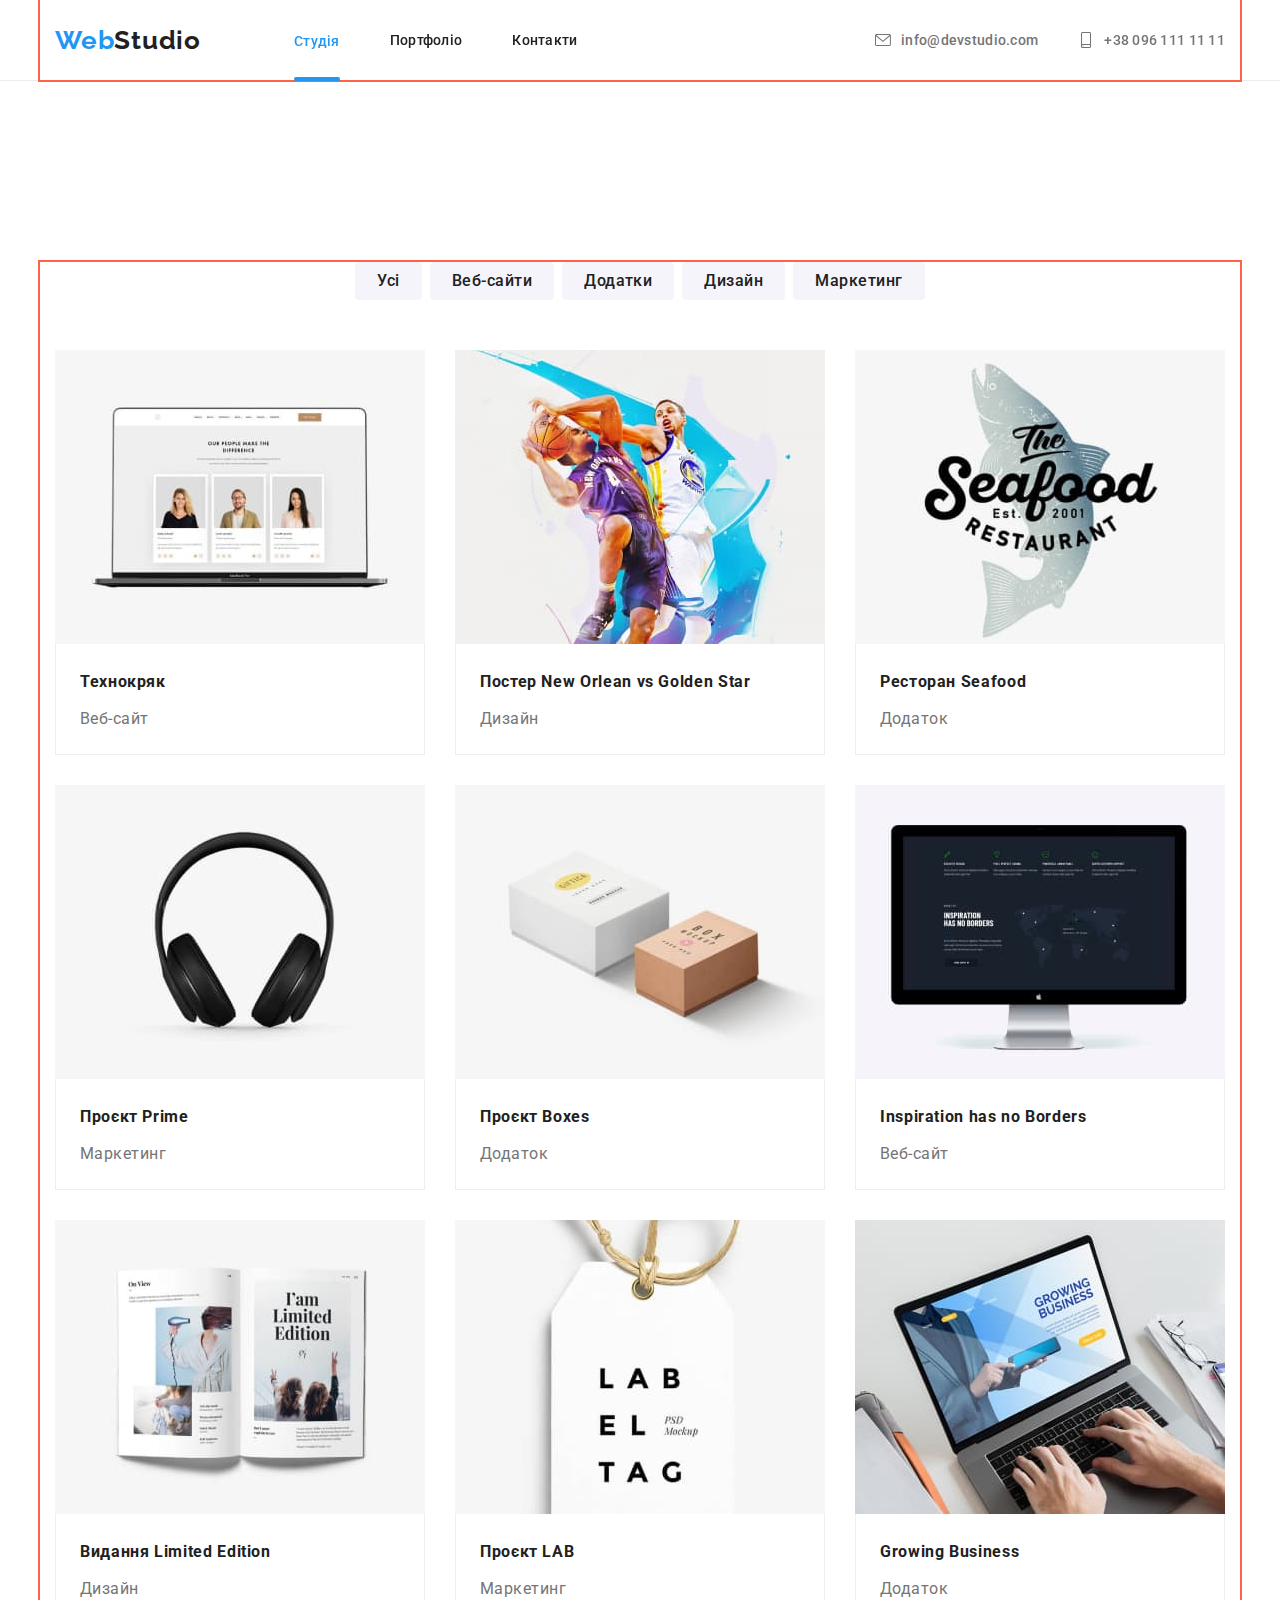
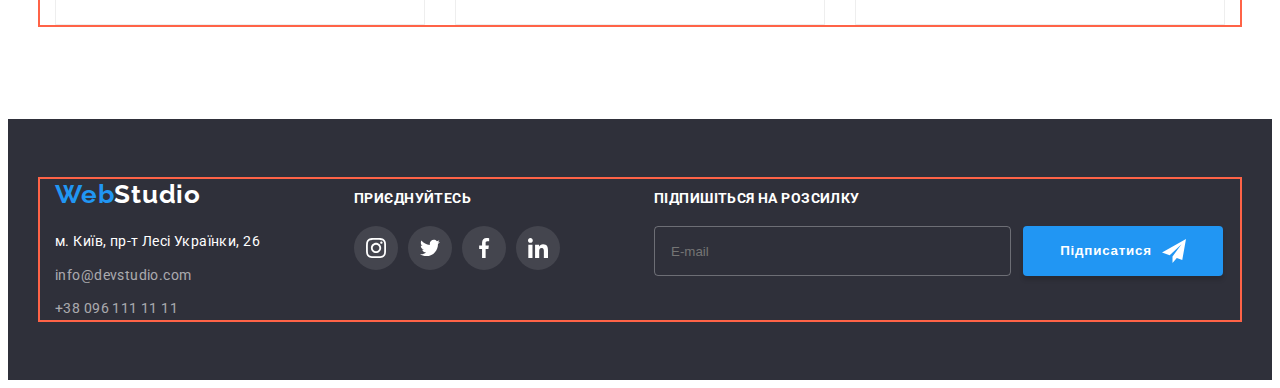
==== portfolio.html @ 23e132cc "updata file" ====
<!DOCTYPE html>
<html lang="uk">
  <head>
    <meta charset="UTF-8" />
    <meta http-equiv="X-UA-Compatible" content="IE=edge" />
    <meta name="viewport" content="width=device-width, initial-scale=1.0" />
    <title>Document</title>
    <link rel="preconnect" href="https://fonts.googleapis.com" />
    <link rel="preconnect" href="https://fonts.gstatic.com" crossorigin />
    <link
      href="https://fonts.googleapis.com/css2?family=Raleway:wght@700&family=Roboto:wght@400;500;700;900&display=swap"
      rel="stylesheet"
    />
    <link
      rel="stylesheet"
      href="https://cdnjs.cloudflare.com/ajax/libs/modern-normalize/1.1.0/modern-normalize.min.css"
      integrity="sha512-wpPYUAdjBVSE4KJnH1VR1HeZfpl1ub8YT/NKx4PuQ5NmX2tKuGu6U/JRp5y+Y8XG2tV+wKQpNHVUX03MfMFn9Q=="
      crossorigin="anonymous"
      referrerpolicy="no-referrer"
    />
    <link rel="stylesheet" href="./css/main.min.css" />
  </head>

  <body>
    <!-- ---------- hedaer --------- -->
  <header class="header">
    <div class="container container__header">
      <nav class="container__header header__navigation">
        <a class="logo" href="#">Web<samp class="studio">Studio</samp></a>
  
        <div>
          <ul class="header-nav list">
            <li class="header-nav__item">
              <a class="header-nav__link header-collor" href="#">Студія</a>
            </li>
            <li class="header-nav__item">
              <a class="header-nav__link" href="./portfolio.html">Портфоліо</a>
            </li>
            <li class="header-nav__item">
              <a class="header-nav__link" href="#">Контакти</a>
            </li>
          </ul>
        </div>
      </nav>
      <ul class="header-contact list">
        <li class="header-contact__item">
          <a class="header-contact__link" href="mailto:info@devstudio.com"><svg class="header-contact__icon" width="16"
              height="12">
              <use href="images/icons.svg#icon-envelope-hover-1"></use>
            </svg>
            info@devstudio.com</a>
        </li>
        <li class="header-contact__item">
          <a class="header-contact__link" href="tel:+38 096 111 11 11" width="10" height="16">
            <svg class="header-contact__icon">
              <use href="images/icons.svg#icon-smartphone-1"></use>
            </svg>
            +38 096 111 11 11</a>
        </li>
      </ul>
      <!-- -----------------  mobil-menu  --------------- -->
      <button type="button" class="menu-open" data-menu-open>
        <svg class="menu-icon" width="40" height="40">
          <use href="images/icons.svg#icon-menu_40px-1"></use>
        </svg>
      </button>
    </div>
  
    <div class="mobil-menu is-hidden" data-menu>
      <div class="mob-menu-container">
        <div>
          <button type="button" class="menu-close" data-menu-close>
            <svg class="mobil-menu-icon" width="40" height="40">
              <use href="images/icons.svg#icon-close_40px-1"></use>
            </svg>
          </button>
          <ul class="mobil-nav list">
            <li class="mobil-nav__item">
              <a class="mobil-nav__link header-collor" href="#">Студія</a>
            </li>
            <li class="mobil-nav__item">
              <a class="mobil-nav__link" href="./portfolio.html">Портфоліо</a>
            </li>
            <li class="mobil-nav__item">
              <a class="mobil-nav__link" href="#">Контакти</a>
            </li>
          </ul>
        </div>
        <div>
          <a class="mobil-tel__link" href="tel:+38 096 111 11 11">
            +38 096 111 11 11</a>
          <a class="mobil-mail__link" href="mailto:info@devstudio.com">
            info@devstudio.com</a>
  
          <ul class="soc-list list">
            <li class="soc-list-item">
              <a href="" class="soc-list-link">Instagram</a>
            </li>
  
            <li class="soc-list-item">
              <a href="" class="soc-list-link ">Twitter</a>
            </li>
  
            <li class="soc-list-item">
              <a href="" class="soc-list-link ">Facebook</a>
            </li>
  
            <li class="soc-list-item">
              <a href="" class="soc-list-link ">LinkedIn</a>
            </li>
  
          </ul>
        </div>
      </div>
    </div>
  </header>
  <main>
      <!-- --------- portfolio --------- -->
      <section class="portfolio section-portfolio">
        <div class="container">
          <h1 class="hidden">portfolio</h1>
          <ul class="portfolio-items list">
            <li><button class="portfolio-button" type="button">Усі</button></li>
            <li>
              <button class="portfolio-button" type="button">Веб-сайти</button>
            </li>
            <li>
              <button class="portfolio-button" type="button">Додатки</button>
            </li>
            <li>
              <button class="portfolio-button" type="button">Дизайн</button>
            </li>
            <li>
              <button class="portfolio-button" type="button">Маркетинг</button>
            </li>
          </ul>
          <ul class="portfolio-list list">
            <li class="features">
              <a class="portfolio-imeges" href="#">
                <div class="portfolio-top-wrap">
                  <img src="./images/img 1.jpg" alt="Веб-сайт" width="370" />
                  <p class="portfolio-top-text">
                    Ресурс пропонує комплексні пропозиції з різним рівнем
                    функціоналу та сервісів. Все це дозволить відвідувачу
                    отримати вичерпні відомості про компанію чи приватну особу.
                  </p>
                </div>
                <div class="features-list">
                  <h2 class="title">Технокряк</h2>
                  <p class="text">Веб-сайт</p>
                </div>
              </a>
            </li>
            <li class="features">
              <a class="portfolio-imeges" href="#">
                <div class="portfolio-top-wrap">
                  <img
                    src="./images/img 2.jpg"
                    alt="Постер New Orlean vs Golden Star"
                    width="370"
                  />
                  <p class="portfolio-top-text">
                    Ресурс пропонує комплексні пропозиції з різним рівнем
                    функціоналу та сервісів. Все це дозволить відвідувачу
                    отримати вичерпні відомості про компанію чи приватну особу.
                  </p>
                </div>
                <div class="features-list">
                  <h2 class="title">Постер New Orlean vs Golden Star</h2>
                  <p class="text">Дизайн</p>
                </div>
              </a>
            </li>
            <li class="features">
              <a class="portfolio-imeges" href="#">
                <div class="portfolio-top-wrap">
                  <img
                    src="./images/img 3.jpg"
                    alt="Ресторан Seafood"
                    width="370"
                  />
                  <p class="portfolio-top-text">
                    Ресурс пропонує комплексні пропозиції з різним рівнем
                    функціоналу та сервісів. Все це дозволить відвідувачу
                    отримати вичерпні відомості про компанію чи приватну особу.
                  </p>
                </div>
                <div class="features-list">
                  <h2 class="title">Ресторан Seafood</h2>
                  <p class="text">Додаток</p>
                </div>
              </a>
            </li>
            <li class="features">
              <a class="portfolio-imeges" href="#">
                <div class="portfolio-top-wrap">
                  <img
                    src="./images/img 4.jpg"
                    alt="Проєкт Prime"
                    width="370"
                  />
                  <p class="portfolio-top-text">
                    Ресурс пропонує комплексні пропозиції з різним рівнем
                    функціоналу та сервісів. Все це дозволить відвідувачу
                    отримати вичерпні відомості про компанію чи приватну особу.
                  </p>
                </div>
                <div class="features-list">
                  <h2 class="title">Проєкт Prime</h2>
                  <p class="text">Маркетинг</p>
                </div>
              </a>
            </li>
            <li class="features">
              <a class="portfolio-imeges" href="#">
                <div class="portfolio-top-wrap">
                  <img
                    src="./images/img 5.jpg"
                    alt="Проєкт Boxes"
                    width="370"
                  />
                  <p class="portfolio-top-text">
                    Ресурс пропонує комплексні пропозиції з різним рівнем
                    функціоналу та сервісів. Все це дозволить відвідувачу
                    отримати вичерпні відомості про компанію чи приватну особу.
                  </p>
                </div>
                <div class="features-list">
                  <h2 class="title">Проєкт Boxes</h2>
                  <p class="text">Додаток</p>
                </div>
              </a>
            </li>
            <li class="features">
              <a class="portfolio-imeges" href="#">
                <div class="portfolio-top-wrap">
                  <img src="./images/img 6.jpg" alt="Inspiration" width="370" />
                  <p class="portfolio-top-text">
                    Ресурс пропонує комплексні пропозиції з різним рівнем
                    функціоналу та сервісів. Все це дозволить відвідувачу
                    отримати вичерпні відомості про компанію чи приватну особу.
                  </p>
                </div>
                <div class="features-list">
                  <h2 class="title">Inspiration has no Borders</h2>
                  <p class="text">Веб-сайт</p>
                </div>
              </a>
            </li>
            <li class="features">
              <a class="portfolio-imeges" href="#">
                <div class="portfolio-top-wrap">
                  <img
                    src="./images/img 7.jpg"
                    alt="Limited Edition"
                    width="370"
                  />
                  <p class="portfolio-top-text">
                    Ресурс пропонує комплексні пропозиції з різним рівнем
                    функціоналу та сервісів. Все це дозволить відвідувачу
                    отримати вичерпні відомості про компанію чи приватну особу.
                  </p>
                </div>
                <div class="features-list">
                  <h2 class="title">Видання Limited Edition</h2>
                  <p class="text">Дизайн</p>
                </div>
              </a>
            </li>
            <li class="features">
              <a class="portfolio-imeges" href="#">
                <div class="portfolio-top-wrap">
                  <img src="./images/img 8.jpg" alt="Проєкт LAB" width="370" />
                  <p class="portfolio-top-text">
                    Ресурс пропонує комплексні пропозиції з різним рівнем
                    функціоналу та сервісів. Все це дозволить відвідувачу
                    отримати вичерпні відомості про компанію чи приватну особу.
                  </p>
                </div>
                <div class="features-list">
                  <h2 class="title">Проєкт LAB</h2>
                  <p class="text">Маркетинг</p>
                </div>
              </a>
            </li>
            <li class="features">
              <a class="portfolio-imeges" href="#">
                <div class="portfolio-top-wrap">
                  <img
                    src="./images/img 9.jpg"
                    alt="Growing Business"
                    width="370"
                  />
                  <p class="portfolio-top-text">
                    Ресурс пропонує комплексні пропозиції з різним рівнем
                    функціоналу та сервісів. Все це дозволить відвідувачу
                    отримати вичерпні відомості про компанію чи приватну особу.
                  </p>
                </div>
                <div class="features-list">
                  <h2 class="title">Growing Business</h2>
                  <p class="text">Додаток</p>
                </div>
              </a>
            </li>
          </ul>
        </div>
      </section>
    </main>
    <!-- ------ footer ---------->
    <footer class="footer">
      <div class="container footer-container">
        <div class="footer-section">
          <a class="logo" href="#">Web<samp class="studio">Studio</samp></a>
    
          <address class="footer-address">
            <ul class="footer-list list">
              <li class="footer-contact">
                <a class="address" href="https://goo.gl/maps/WaP3mJWQVCiZamQi9" target="_blank" rel="noopener noreferrer">м.
                  Київ, пр-т Лесі Українки, 26</a>
              </li>
              <li class="footer-contact">
                <a class="contact" href="mailto:info@devstudio.com">info@devstudio.com</a>
              </li>
              <li class="footer-contact">
                <a class="contact" href="tel:+380961111111">+38 096 111 11 11</a>
              </li>
            </ul>
          </address>
        </div>
        <div class="footer-wrap">
          <p class="footer-title">приєднуйтесь</p>
          <ul class="footer-list-icon">
            <li class="footer-item list">
              <a class="icon-footer" href="">
                <svg class="footer-soc-icon" width="20" height="20">
                  <use href="./images/icons.svg#icon-instagram-1"></use>
                </svg>
              </a>
            </li>
            <li class="footer-item list">
              <a class="icon-footer" href="">
                <svg class="footer-soc-icon" width="20" height="20">
                  <use href="./images/icons.svg#icon-twitter-1"></use>
                </svg>
              </a>
            </li>
            <li class="footer-item list">
              <a class="icon-footer" href="">
                <svg class="footer-soc-icon" width="20" height="20">
                  <use href="./images/icons.svg#icon-facebook-1"></use>
                </svg>
              </a>
            </li>
            <li class="footer-item list">
              <a class="icon-footer" href="">
                <svg class="footer-soc-icon" width="20" height="20">
                  <use href="./images/icons.svg#icon-linkedin-1"></use>
                </svg>
              </a>
            </li>
          </ul>
        </div>
        <div class="footer-link">
          <p class="footer-link-text">Підпишіться на розсилку</p>
          <form class="footer-form">
            <input type="email" name="uzer-mail" class="footer-input" id="user-email" placeholder="E-mail" required />
            <button type="submit" class="footer-button">
              Підписатися
              <svg class="footer-button-icon" widht="24" height="24">
                <use href="./images/icons.svg#icon-icon-send-1"></use>
              </svg>
            </button>
          </form>
        </div>
      </div>
    </footer>
    <script src="./js/modal.js"></script>
    <script src="./js/mobile-menu.js"></script>
  </body>
</html>
---- css/main.min.css ----
:root{--primaru-text-collor: #212121;--titel-text-collor: #ffffff;--accent-collor: #2196f3;--contact-color: #757575;--overlay-collor: #2f303a;--dutton-color: #f5f4fa;--background-collorr: #f5f5f5;--contacts-collor: #ffffff99;--border-collor: #ececec;--border-text-collor: #eeeeee;--icon-collor: #afb1b8}body{font-family:"Roboto",sans-serif;color:var(--primaru-text-collor);padding-top:60px}@media screen and (min-width: 768px){body{padding-top:80px}}.header a{text-decoration:none}.list{list-style:none}*{box-sizing:border-box}h1,h2,h3,h4,h5,h6,p{margin:0}ul{margin:0;padding:0}img{display:block;max-width:100%;height:auto;width:100%}.container{width:100%;padding-left:15px;padding-right:15px;margin:0 auto;outline:2px solid tomato}@media screen and (min-width: 480px){.container{max-width:480px}}@media screen and (min-width: 768px){.container{max-width:768px}}@media screen and (min-width: 1200px){.container{max-width:1200px}}.mob-menu-container{outline:2px solid tomato;width:480px;height:100%;padding-left:40px;display:flex;flex-direction:column;justify-content:space-between;overflow:auto;margin:0 auto}.hidden{position:absolute;width:1px;height:1px;margin:-1px;border:0;padding:0;clip:rect(0 0 0 0);overflow:hidden}.backdrop{position:fixed;top:0;width:100%;height:100%;background-color:rgba(0,0,0,.2);transition:opacity 250ms cubic-bezier(0.4, 0, 0.2, 1),visibility 250ms cubic-bezier(0.4, 0, 0.2, 1)}.modal{width:528px;min-height:581px;background-color:var(--titel-text-collor);position:absolute;border-radius:4px;box-shadow:0px 1px 3px rgba(0,0,0,.12),0px 1px 1px rgba(0,0,0,.14),0px 2px 1px rgba(0,0,0,.2);top:50%;left:50%;transform:translate(-50%, -50%) scale(1);transition:transform 250ms cubic-bezier(0.4, 0, 0.2, 1);padding:40px}.backdrop.is-hidden .modal{transform:translate(-50%, -50%) scale(0)}.hero-icon{position:absolute;top:8px;right:8px;width:30px;height:30px;background-color:var(--titel-text-collor);border:1px solid rgba(0,0,0,.1);border-radius:50%;display:flex;align-items:center;justify-content:center;cursor:pointer}.hero-close-icon{transition:fill 250ms cubic-bezier(0.4, 0, 0.2, 1)}.hero-icon:hover .hero-close-icon{fill:var(--accent-collor)}.hero-icon:focus .hero-close-icon{fill:var(--accent-collor)}.is-hidden{opacity:0;visibility:hidden;pointer-events:none}.modal-title{font-style:normal;font-weight:700;font-size:20px;line-height:23px;text-align:center;letter-spacing:.03em;color:var(--primaru-text-collor);margin-bottom:12px}.imput-label{display:block;font-weight:400;font-size:12px;letter-spacing:.01em;color:var(--contact-color);margin-bottom:4px;margin-top:10px}.input-wraper{position:relative}.modal-input{width:100%;height:40px;border:1px solid rgba(33,33,33,.2);border-radius:4px;padding-left:42px;outline:rgba(0,0,0,0);transition:border-color 250ms cubic-bezier(0.4, 0, 0.2, 1)}.modal-input:focus{border-color:var(--accent-collor)}.modal-icon{position:absolute;left:12px;top:50%;transform:translateY(-50%);transition:fill 250ms cubic-bezier(0.4, 0, 0.2, 1)}.modal-input:focus+.modal-icon{fill:var(--accent-collor)}.modal-comment{width:100%;height:120px;padding:12px 16px;border:1px solid rgba(33,33,33,.2);border-radius:4px;resize:none;outline:rgba(0,0,0,0);transition:border-color 250ms cubic-bezier(0.4, 0, 0.2, 1)}.modal-comment::-moz-placeholder{font-weight:400;font-size:12px;line-height:14px;letter-spacing:.01em;color:rgba(117,117,117,.5)}.modal-comment:-ms-input-placeholder{font-weight:400;font-size:12px;line-height:14px;letter-spacing:.01em;color:rgba(117,117,117,.5)}.modal-comment::placeholder{font-weight:400;font-size:12px;line-height:14px;letter-spacing:.01em;color:rgba(117,117,117,.5)}.modal-comment:focus{border-color:var(--accent-collor)}.input-field{margin-top:20px;display:flex;justify-content:center}.check-text{font-weight:400;font-size:14px;line-height:24px;letter-spacing:.03em;color:var(--contact-color);display:flex;align-items:center;cursor:pointer}.check-text .check{width:16px;height:15px;border:2px solid var(--primaru-text-collor);border-radius:2px;margin-right:7px;display:flex;align-items:center;justify-content:center;fill:rgba(0,0,0,0)}.modal-check:checked+.check-text .check{background-color:var(--accent-collor);border:none;fill:var(--titel-text-collor)}.modal-check:focus+.check-text .check{border-color:var(--accent-collor)}.modal-check:hover+.check-text .check{border-color:var(--accent-collor)}.input-collor{display:inline-block;color:var(--accent-collor);margin-left:5px}.button-modal{font-weight:700;line-height:30px;letter-spacing:.06em;padding:10px 52px;border-radius:4px;border:rgba(0,0,0,0);color:var(--titel-text-collor);background-color:var(--accent-collor);box-shadow:0px 4px 4px rgba(0,0,0,.15);cursor:pointer;display:block;margin:30px auto 0}.container__header{display:flex;align-items:center}.header{border-bottom:1px solid var(--border-collor);position:fixed;width:100%;top:0;left:0;background-color:var(--titel-text-collor);z-index:1}.header__navigation{padding-top:16px;padding-bottom:16px;margin-right:auto}@media screen and (min-width: 768px){.header__navigation{padding-top:0px;padding-bottom:0px}}@media screen and (min-width: 768px){.header .logo{margin-right:88px}}@media screen and (min-width: 1200px){.header .logo{margin-right:93px}}.logo,.studio{font-family:"Raleway";font-weight:700;font-size:24px;line-height:1.166;letter-spacing:.03em;color:var(--accent-collor)}@media screen and (min-width: 1200px){.logo,.studio{font-size:26px;line-height:1.192}}.header .studio{color:var(--primaru-text-collor)}.menu-open{display:flex;background-color:var(--titel-text-collor);border:rgba(0,0,0,0);transition:color 250ms cubic-bezier(0.4, 0, 0.2, 1);align-items:center;justify-content:center}.menu-open :hover,.menu-open :focus{fill:var(--accent-collor)}@media screen and (min-width: 768px){.menu-open{display:none}}.mobil-menu{position:fixed;width:100vw;height:100vh;top:0px;background-color:var(--titel-text-collor);z-index:1}.menu-close{display:block;margin-left:auto;margin-bottom:10px;border:rgba(0,0,0,0);background-color:var(--titel-text-collor)}.mobil-menu-icon{transition:fill 250ms cubic-bezier(0.4, 0, 0.2, 1)}.menu-close:hover .mobil-menu-icon,.menu-close:focus .mobil-menu-icon{fill:var(--accent-collor)}.mobil-nav{margin-bottom:306px}.mobil-nav__item:not(:last-child){margin-bottom:32px}.mobil-nav__link{font-weight:500;font-size:40px;line-height:47px;letter-spacing:.02em;color:var(--primaru-text-collor)}.mobil-tel__link{display:block;font-weight:500;font-size:34px;line-height:1.176;letter-spacing:.02em;color:var(--contact-color);margin-bottom:32px}.mobil-tel__link:hover,.mobil-tel__link:focus{color:var(--accent-collor)}.mobil-mail__link{display:block;font-weight:500;font-size:24px;line-height:1.166;letter-spacing:.02em;color:var(--contact-color);margin-bottom:64px}.mobil-mail__link:hover,.mobil-mail__link:focus{color:var(--accent-collor)}.soc-list{padding-bottom:48px;display:flex}.soc-list :not(:last-child){border-right:1px solid rgba(33,33,33,.2)}.soc-list-link{display:flex;font-weight:500;font-size:18px;line-height:22px;letter-spacing:.02em;color:var(--accent-collor);margin-left:10px;margin-right:10px}.header-nav{color:var(--titel-text-collor);display:flex;align-items:center;gap:53px}@media screen and (min-width: 1200px){.header-nav{-moz-column-gap:50px;column-gap:50px}}.header-nav__link{display:none}@media screen and (min-width: 768px){.header-nav__link{color:var(--primaru-text-collor);font-weight:500;font-size:14px;line-height:1.142;letter-spacing:.02em;padding-top:32px;padding-bottom:32px;display:block;transition:color 250ms cubic-bezier(0.4, 0, 0.2, 1);position:relative}.header-nav__link:hover,.header-nav__link:focus{color:var(--accent-collor)}}.header-collor{color:var(--accent-collor)}.header-collor::after{display:block;content:"";width:100%;height:4px;background-color:var(--accent-collor);border-radius:2px;position:absolute;bottom:-2px}@media screen and (min-width: 768px){.header-collor{padding-bottom:30px}}.header-contact{display:block;align-items:center}@media screen and (min-width: 1200px){.header-contact{display:flex;gap:40px}}@media screen and (min-width: 768px){.header-contact__item:not(:last-child){margin-bottom:10px}}@media screen and (min-width: 1200px){.header-contact__item:not(:last-child){margin-bottom:0px}}.header .header-contact__link{display:none;color:var(--contact-color);list-style:none;font-weight:500;font-size:12px;line-height:1.168;letter-spacing:.02em;align-items:center;transition:color 250ms cubic-bezier(0.4, 0, 0.2, 1)}@media screen and (min-width: 768px){.header .header-contact__link{display:inline-flex}}@media screen and (min-width: 1200px){.header .header-contact__link{font-size:14px;line-height:1.142;padding-top:32px;padding-bottom:32px;display:flex;align-items:center}}.header-contact__link .header-contact__icon{width:14px;height:14px;margin-right:10px;transition:fill 250ms cubic-bezier(0.4, 0, 0.2, 1)}@media screen and (min-width: 1200px){.header-contact__link .header-contact__icon{width:16px;height:16px}}.header-contact__link:hover,.header-contact__link:focus{color:var(--accent-collor)}.header-contact__icon{fill:var(--contact-color)}.header-contact__link:hover .header-contact__icon{fill:var(--accent-collor)}.header-contact__link:focus .header-contact__icon{fill:var(--accent-collor)}.hero{background:var(--overlay-collor);padding-top:118px;padding-bottom:118px;max-width:1600px;margin-left:auto;margin-right:auto;background-image:linear-gradient(to right, rgba(47, 48, 58, 0.4), rgba(47, 48, 58, 0.4)),url("../../../images/hero-bg-mob.jpg");background-repeat:no-repeat;background-position:center;background-size:cover}@media(min-device-pixel-ratio: 2),(-webkit-min-device-pixel-ratio: 2),(min-resolution: 192dpi),(min-resolution: 2dppx){.hero{background-image:linear-gradient(to right, rgba(47, 48, 58, 0.4), rgba(47, 48, 58, 0.4)),url("../../../images/hero-bg-mob-2x.jpg")}}@media screen and (min-width: 480px){.hero{background-image:linear-gradient(to right, rgba(47, 48, 58, 0.4), rgba(47, 48, 58, 0.4)),url("../../../images/hero-bg-tabl.jpg")}}@media screen and (min-width: 480px)and (min-device-pixel-ratio: 2),screen and (min-width: 480px)and (-webkit-min-device-pixel-ratio: 2),screen and (min-width: 480px)and (min-resolution: 192dpi),screen and (min-width: 480px)and (min-resolution: 2dppx){.hero{background-image:linear-gradient(to right, rgba(47, 48, 58, 0.4), rgba(47, 48, 58, 0.4)),url("../../../images/hero-bg-tabl-2x.jpg")}}@media screen and (min-width: 768px){.hero{background-image:linear-gradient(to right, rgba(47, 48, 58, 0.4), rgba(47, 48, 58, 0.4)),url("../../../images/0000 (1).jpg")}}@media screen and (min-width: 768px)and (min-device-pixel-ratio: 2),screen and (min-width: 768px)and (-webkit-min-device-pixel-ratio: 2),screen and (min-width: 768px)and (min-resolution: 192dpi),screen and (min-width: 768px)and (min-resolution: 2dppx){.hero{background-image:linear-gradient(to right, rgba(47, 48, 58, 0.4), rgba(47, 48, 58, 0.4)),url("../../../images/hero-bg-dex-2x.jpg")}}@media screen and (min-width: 1200px){.hero{padding-top:200px;padding-bottom:200px}}.hero__title{font-weight:900;font-size:26px;line-height:1.615;text-align:center;letter-spacing:.06em;text-transform:uppercase;color:var(--titel-text-collor);margin-bottom:30px}@media screen and (min-width: 1200px){.hero__title{font-size:42px;line-height:1.363}}.hero__button{font-family:inherit;font-weight:700;font-size:16px;line-height:1.875;border-radius:4px;cursor:pointer;background-color:var(--accent-collor);color:var(--titel-text-collor);display:block;margin:0 auto;min-width:216px;height:50px;border:rgba(0,0,0,0);padding:10px 32px;transition:box-shadow 250ms cubic-bezier(0.4, 0, 0.2, 1)}.hero__button:hover,.hero__button:focus{box-shadow:0px 4px 4px rgba(0,0,0,.15)}.section{padding-top:60px;padding-bottom:60px}@media screen and (min-width: 1200px){.section{padding-top:94px;padding-bottom:94px}}.section-container{display:flex;flex-wrap:wrap;gap:30px}.section__item{width:100%}@media screen and (min-width: 768px){.section__item{width:calc((100% - 30px)/2)}}@media screen and (min-width: 1200px){.section__item{width:calc((100% - 90px)/4)}}.section__wrap{background-color:var(--dutton-color);display:flex;height:120px;align-items:center;justify-content:center}.section__title{font-weight:700;font-size:14px;line-height:1.142;letter-spacing:.03em;text-transform:uppercase;color:var(--primaru-text-collor);margin-bottom:10px;margin-top:30px;text-align:center}@media screen and (min-width: 768px){.section__title{text-align:left}}.section__text{font-weight:400;font-size:14px;line-height:1.714;letter-spacing:.03em;color:var(--contact-color)}.features{padding-top:0px;display:none}@media screen and (min-width: 1200px){.features{display:flex}}.features__title{font-weight:700;font-size:36px;line-height:1.166;letter-spacing:.03em;color:var(--primaru-text-collor);margin-bottom:50px;text-align:center}.features__list{display:flex;flex-wrap:wrap;gap:30px}.features__item{position:relative;width:calc((100% - 60px)/3)}.features__text{position:absolute;bottom:0;font-style:normal;font-weight:700;font-size:14px;line-height:16px;text-align:center;letter-spacing:.03em;text-transform:uppercase;color:var(--titel-text-collor);background-color:rgba(47,48,58,.8);padding-top:27px;padding-bottom:27px;display:flex;width:100%;justify-content:center}.team a{text-decoration:none}.team-section{background:var(--dutton-color);padding-top:60px;padding-bottom:60px}@media screen and (min-width: 1200px){.team-section{padding-top:94px;padding-bottom:94px}}.team-container{display:flex;flex-wrap:wrap;gap:30px}.team-title{color:var(--primaru-text-collor);font-weight:700;font-size:36px;line-height:1.166;letter-spacing:.03em;margin-bottom:30px;text-align:center}@media screen and (min-width: 1200px){.team-title{margin-bottom:50px}}.item{background-color:var(--titel-text-collor);padding-bottom:30px;box-shadow:0px 1px 3px rgba(0,0,0,.12),0px 1px 1px rgba(0,0,0,.14),0px 2px 1px rgba(0,0,0,.2);border-radius:0px 0px 4px 4px;width:100%}@media screen and (min-width: 768px){.item{width:calc((100% - 30px)/2)}}@media screen and (min-width: 1200px){.item{width:calc((100% - 90px)/4)}}.team-name{font-weight:500;font-size:16px;line-height:1.187;text-align:center;letter-spacing:.03em;color:var(--primaru-text-collor);margin-bottom:10px}.item-img{margin-bottom:30px}.team-text{font-weight:400;font-size:16px;line-height:1.187;text-align:center;letter-spacing:.03em;color:var(--contact-color);margin-bottom:16px}.our-team{display:flex;justify-content:center;gap:10px}.our-team-item{width:44px;height:44px}.our-team-link{width:100%;height:100%;border-radius:50%;display:flex;align-items:center;justify-content:center;transition:background-color 250ms cubic-bezier(0.4, 0, 0.2, 1)}.our-team-link:hover,.our-team-link:focus{background-color:var(--accent-collor)}.team-soc-icon{fill:var(--icon-collor);transition:fill 250ms cubic-bezier(0.4, 0, 0.2, 1)}.our-team-link:focus .team-soc-icon{fill:var(--titel-text-collor)}.our-team-link:hover .team-soc-icon{fill:var(--titel-text-collor)}.regular-customer{padding-top:60px;padding-bottom:60px}@media screen and (min-width: 1200px){.regular-customer{padding-top:94px;padding-bottom:94px}}.regular-title{font-weight:700;font-size:36px;line-height:42px;text-align:center;letter-spacing:.03em;color:var(--primaru-text-collor);margin-bottom:30px}@media screen and (min-width: 1200px){.regular-title{margin-bottom:50px}}.regular-list{display:flex;justify-content:center;flex-wrap:wrap;gap:30px}.regular-item{width:170px;height:92px}.regular-icon{width:100%;height:100%;display:flex;align-items:center;justify-content:center;border:1px solid;border-radius:4px;border-color:var(--icon-collor);transition:border-color 250ms cubic-bezier(0.4, 0, 0.2, 1)}.regular-icon:hover,.regular-icon:focus{border-color:var(--accent-collor)}.regular-logo-icon{fill:var(--icon-collor);transition:fill 250ms linear}.regular-icon:hover .regular-logo-icon{fill:var(--accent-collor)}.regular-icon:focus .regular-logo-icon{fill:var(--accent-collor)}.footer a{text-decoration:none}.footer{background:var(--overlay-collor);padding-top:60px;padding-bottom:60px}.footer-container{display:block;text-align:center}@media screen and (min-width: 768px){.footer-container{display:flex;flex-wrap:wrap;align-items:baseline}}@media screen and (min-width: 1200px){.footer-container{text-align:left}}.footer-section{margin-bottom:60px}@media screen and (min-width: 768px){.footer-section{padding-left:76px}}@media screen and (min-width: 1200px){.footer-section{padding-left:0px;margin-bottom:0px}}.footer .logo,.studio{font-weight:700;font-size:24px;line-height:1.166;letter-spacing:.03em;color:var(--accent-collor)}@media screen and (min-width: 1200px){.footer .logo,.studio{font-size:26px;line-height:1.192}}.footer .studio{color:var(--titel-text-collor)}.footer-contact:not(:last-child){margin-bottom:9px}.address{font-style:normal;font-weight:400;font-size:14px;line-height:1.714;letter-spacing:.03em;color:var(--titel-text-collor)}.footer .contact{font-style:normal;font-weight:400;font-size:14px;line-height:24px;letter-spacing:.03em;color:var(--contacts-collor);transition:color 250ms cubic-bezier(0.4, 0, 0.2, 1)}.footer .contact:hover,.footer .contact:focus{color:var(--accent-collor)}.footer .logo{margin-bottom:20px;display:block}.footer-wrap{margin-bottom:60px}@media screen and (min-width: 768px){.footer-wrap{margin-left:165px;margin-bottom:0px}}@media screen and (min-width: 1200px){.footer-wrap{margin-left:94px}}.footer-list-icon{display:flex;justify-content:center;gap:10px}.footer-title{font-style:normal;font-weight:700;font-size:14px;line-height:16px;letter-spacing:.03em;text-transform:uppercase;color:var(--titel-text-collor);margin-bottom:20px}.footer-item{width:44px;height:44px}.icon-footer{width:100%;height:100%;background-color:rgba(255,255,255,.1);border-radius:50%;display:flex;align-items:center;justify-content:center;transition:background-color 250ms cubic-bezier(0.4, 0, 0.2, 1)}.icon-footer:hover,.icon-footer:focus{background-color:var(--accent-collor)}.footer-soc-icon{fill:var(--titel-text-collor)}.footer-link{display:inline-block}@media screen and (min-width: 768px){.footer-link{margin-left:auto;margin-right:auto}}@media screen and (min-width: 1200px){.footer-link{margin-left:94px}}.footer-link-text{font-style:normal;font-weight:700;font-size:14px;line-height:16px;letter-spacing:.03em;text-transform:uppercase;color:var(--titel-text-collor);margin-bottom:20px}@media screen and (min-width: 1200px){.footer-form{display:flex;gap:12px}}.footer-input{width:450px;height:50px;background-color:rgba(0,0,0,0);border:1px solid rgba(255,255,255,.3);border-radius:4px;padding:15px 16px;margin-bottom:20px}@media screen and (min-width: 768px){.footer-input{display:block}}@media screen and (min-width: 1200px){.footer-input{width:357px}}.footer-button{display:inline-flex;font-weight:700;line-height:30px;letter-spacing:.06em;color:var(--titel-text-collor);cursor:pointer;width:200px;height:50px;background:#2196f3;box-shadow:0px 4px 4px rgba(0,0,0,.15);border-radius:4px;border:rgba(0,0,0,0);align-items:center;justify-content:center}@media screen and (min-width: 1200px){.footer-button{margin-left:auto}}.footer-button-icon{fill:var(--titel-text-collor);margin-left:10px;width:24px;height:24px}.portfolio a{text-decoration:none}.section-portfolio{padding-top:174px;padding-bottom:94px}.portfolio-items{margin-bottom:50px;display:flex;gap:8px;justify-content:center}.portfolio-button{font-family:inherit;font-weight:500;font-size:16px;line-height:1.625;letter-spacing:.03em;cursor:pointer;border-radius:4px;color:var(--primaru-text-collor);background:var(--dutton-color);border:rgba(0,0,0,0);padding:6px 22px;transition:color 250ms cubic-bezier(0.4, 0, 0.2, 1),background-color 250ms cubic-bezier(0.4, 0, 0.2, 1),box-shadow 250ms cubic-bezier(0.4, 0, 0.2, 1)}.portfolio-button:hover,.portfolio-button:focus{color:var(--titel-text-collor);background-color:var(--accent-collor);box-shadow:0px 3px 1px rgba(0,0,0,.1),0px 1px 2px rgba(0,0,0,.08),0px 2px 2px rgba(0,0,0,.12)}.portfolio-list{flex-wrap:wrap;display:flex;gap:30px}.portfolio-top-wrap{position:relative;overflow:hidden}.portfolio-top-text{position:absolute;top:0;font-weight:400;font-size:18px;line-height:28px;letter-spacing:.03em;color:var(--titel-text-collor);background-color:rgba(33,150,243,.9);padding:63px 24px;height:100%;transform:translateY(100%);transition:transform 250ms cubic-bezier(0.4, 0, 0.2, 1)}.portfolio-imeges:hover .portfolio-top-text{transform:translateY(0)}.portfolio-imeges:focus .portfolio-top-text{transform:translateY(0)}.portfolio-imeges{display:block;transition:box-shadow 250ms cubic-bezier(0.4, 0, 0.2, 1)}.portfolio-imeges:hover,.portfolio-imeges:focus{box-shadow:0px 1px 1px rgba(0,0,0,.12),0px 4px 4px rgba(0,0,0,.06),1px 4px 6px rgba(0,0,0,.16)}.features-list{padding:20px 24px;background:var(--titel-text-collor);border:1px solid var(--border-text-collor);max-width:370px;border-top:none}.portfolio .title{font-weight:700;font-size:16px;line-height:2.25;letter-spacing:.04em;color:var(--primaru-text-collor);margin-bottom:4px}.portfolio .text{font-weight:400;font-size:16px;line-height:1.875;letter-spacing:.03em;color:var(--contact-color)}/*# sourceMappingURL=main.min.css.map */
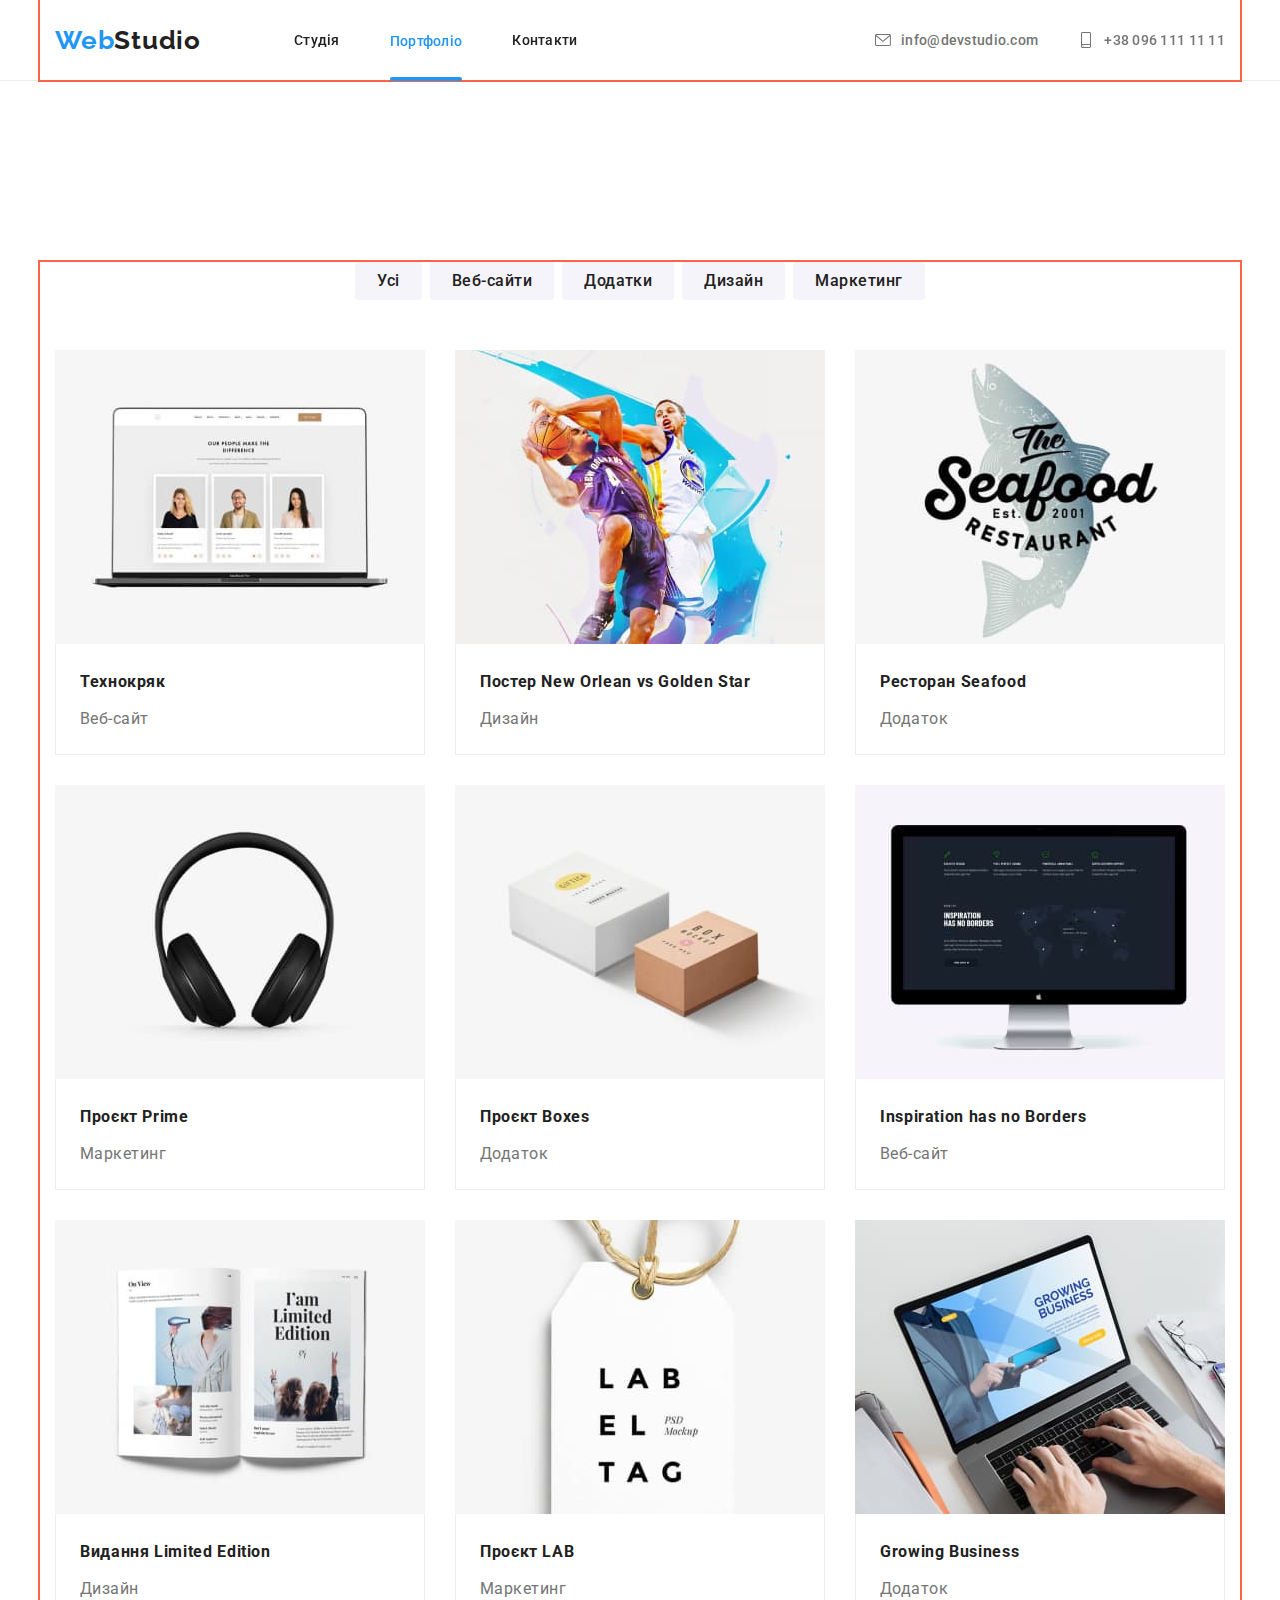
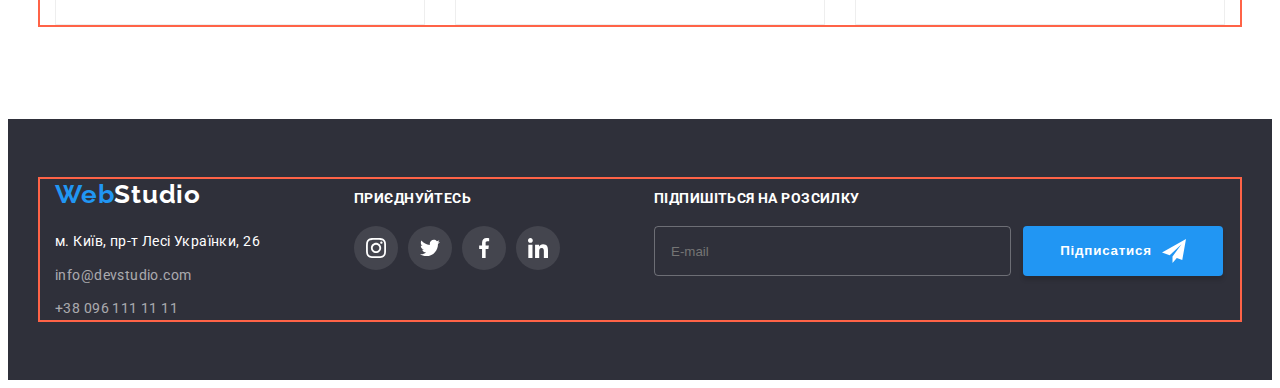
==== commit 44b3a5e3: "update fil" ====
--- a/portfolio.html
+++ b/portfolio.html
@@ -31,10 +31,10 @@
         <div>
           <ul class="header-nav list">
             <li class="header-nav__item">
-              <a class="header-nav__link header-collor" href="#">Студія</a>
+              <a class="header-nav__link " href="./index.html">Студія</a>
             </li>
             <li class="header-nav__item">
-              <a class="header-nav__link" href="./portfolio.html">Портфоліо</a>
+              <a class="header-nav__link header-collor" href="#">Портфоліо</a>
             </li>
             <li class="header-nav__item">
               <a class="header-nav__link" href="#">Контакти</a>
--- a/css/main.min.css
+++ b/css/main.min.css
@@ -1 +1 @@
-:root{--primaru-text-collor: #212121;--titel-text-collor: #ffffff;--accent-collor: #2196f3;--contact-color: #757575;--overlay-collor: #2f303a;--dutton-color: #f5f4fa;--background-collorr: #f5f5f5;--contacts-collor: #ffffff99;--border-collor: #ececec;--border-text-collor: #eeeeee;--icon-collor: #afb1b8}body{font-family:"Roboto",sans-serif;color:var(--primaru-text-collor);padding-top:60px}@media screen and (min-width: 768px){body{padding-top:80px}}.header a{text-decoration:none}.list{list-style:none}*{box-sizing:border-box}h1,h2,h3,h4,h5,h6,p{margin:0}ul{margin:0;padding:0}img{display:block;max-width:100%;height:auto;width:100%}.container{width:100%;padding-left:15px;padding-right:15px;margin:0 auto;outline:2px solid tomato}@media screen and (min-width: 480px){.container{max-width:480px}}@media screen and (min-width: 768px){.container{max-width:768px}}@media screen and (min-width: 1200px){.container{max-width:1200px}}.mob-menu-container{outline:2px solid tomato;width:480px;height:100%;padding-left:40px;display:flex;flex-direction:column;justify-content:space-between;overflow:auto;margin:0 auto}.hidden{position:absolute;width:1px;height:1px;margin:-1px;border:0;padding:0;clip:rect(0 0 0 0);overflow:hidden}.backdrop{position:fixed;top:0;width:100%;height:100%;background-color:rgba(0,0,0,.2);transition:opacity 250ms cubic-bezier(0.4, 0, 0.2, 1),visibility 250ms cubic-bezier(0.4, 0, 0.2, 1)}.modal{width:528px;min-height:581px;background-color:var(--titel-text-collor);position:absolute;border-radius:4px;box-shadow:0px 1px 3px rgba(0,0,0,.12),0px 1px 1px rgba(0,0,0,.14),0px 2px 1px rgba(0,0,0,.2);top:50%;left:50%;transform:translate(-50%, -50%) scale(1);transition:transform 250ms cubic-bezier(0.4, 0, 0.2, 1);padding:40px}.backdrop.is-hidden .modal{transform:translate(-50%, -50%) scale(0)}.hero-icon{position:absolute;top:8px;right:8px;width:30px;height:30px;background-color:var(--titel-text-collor);border:1px solid rgba(0,0,0,.1);border-radius:50%;display:flex;align-items:center;justify-content:center;cursor:pointer}.hero-close-icon{transition:fill 250ms cubic-bezier(0.4, 0, 0.2, 1)}.hero-icon:hover .hero-close-icon{fill:var(--accent-collor)}.hero-icon:focus .hero-close-icon{fill:var(--accent-collor)}.is-hidden{opacity:0;visibility:hidden;pointer-events:none}.modal-title{font-style:normal;font-weight:700;font-size:20px;line-height:23px;text-align:center;letter-spacing:.03em;color:var(--primaru-text-collor);margin-bottom:12px}.imput-label{display:block;font-weight:400;font-size:12px;letter-spacing:.01em;color:var(--contact-color);margin-bottom:4px;margin-top:10px}.input-wraper{position:relative}.modal-input{width:100%;height:40px;border:1px solid rgba(33,33,33,.2);border-radius:4px;padding-left:42px;outline:rgba(0,0,0,0);transition:border-color 250ms cubic-bezier(0.4, 0, 0.2, 1)}.modal-input:focus{border-color:var(--accent-collor)}.modal-icon{position:absolute;left:12px;top:50%;transform:translateY(-50%);transition:fill 250ms cubic-bezier(0.4, 0, 0.2, 1)}.modal-input:focus+.modal-icon{fill:var(--accent-collor)}.modal-comment{width:100%;height:120px;padding:12px 16px;border:1px solid rgba(33,33,33,.2);border-radius:4px;resize:none;outline:rgba(0,0,0,0);transition:border-color 250ms cubic-bezier(0.4, 0, 0.2, 1)}.modal-comment::-moz-placeholder{font-weight:400;font-size:12px;line-height:14px;letter-spacing:.01em;color:rgba(117,117,117,.5)}.modal-comment:-ms-input-placeholder{font-weight:400;font-size:12px;line-height:14px;letter-spacing:.01em;color:rgba(117,117,117,.5)}.modal-comment::placeholder{font-weight:400;font-size:12px;line-height:14px;letter-spacing:.01em;color:rgba(117,117,117,.5)}.modal-comment:focus{border-color:var(--accent-collor)}.input-field{margin-top:20px;display:flex;justify-content:center}.check-text{font-weight:400;font-size:14px;line-height:24px;letter-spacing:.03em;color:var(--contact-color);display:flex;align-items:center;cursor:pointer}.check-text .check{width:16px;height:15px;border:2px solid var(--primaru-text-collor);border-radius:2px;margin-right:7px;display:flex;align-items:center;justify-content:center;fill:rgba(0,0,0,0)}.modal-check:checked+.check-text .check{background-color:var(--accent-collor);border:none;fill:var(--titel-text-collor)}.modal-check:focus+.check-text .check{border-color:var(--accent-collor)}.modal-check:hover+.check-text .check{border-color:var(--accent-collor)}.input-collor{display:inline-block;color:var(--accent-collor);margin-left:5px}.button-modal{font-weight:700;line-height:30px;letter-spacing:.06em;padding:10px 52px;border-radius:4px;border:rgba(0,0,0,0);color:var(--titel-text-collor);background-color:var(--accent-collor);box-shadow:0px 4px 4px rgba(0,0,0,.15);cursor:pointer;display:block;margin:30px auto 0}.container__header{display:flex;align-items:center}.header{border-bottom:1px solid var(--border-collor);position:fixed;width:100%;top:0;left:0;background-color:var(--titel-text-collor);z-index:1}.header__navigation{padding-top:16px;padding-bottom:16px;margin-right:auto}@media screen and (min-width: 768px){.header__navigation{padding-top:0px;padding-bottom:0px}}@media screen and (min-width: 768px){.header .logo{margin-right:88px}}@media screen and (min-width: 1200px){.header .logo{margin-right:93px}}.logo,.studio{font-family:"Raleway";font-weight:700;font-size:24px;line-height:1.166;letter-spacing:.03em;color:var(--accent-collor)}@media screen and (min-width: 1200px){.logo,.studio{font-size:26px;line-height:1.192}}.header .studio{color:var(--primaru-text-collor)}.menu-open{display:flex;background-color:var(--titel-text-collor);border:rgba(0,0,0,0);transition:color 250ms cubic-bezier(0.4, 0, 0.2, 1);align-items:center;justify-content:center}.menu-open :hover,.menu-open :focus{fill:var(--accent-collor)}@media screen and (min-width: 768px){.menu-open{display:none}}.mobil-menu{position:fixed;width:100vw;height:100vh;top:0px;background-color:var(--titel-text-collor);z-index:1}.menu-close{display:block;margin-left:auto;margin-bottom:10px;border:rgba(0,0,0,0);background-color:var(--titel-text-collor)}.mobil-menu-icon{transition:fill 250ms cubic-bezier(0.4, 0, 0.2, 1)}.menu-close:hover .mobil-menu-icon,.menu-close:focus .mobil-menu-icon{fill:var(--accent-collor)}.mobil-nav{margin-bottom:306px}.mobil-nav__item:not(:last-child){margin-bottom:32px}.mobil-nav__link{font-weight:500;font-size:40px;line-height:47px;letter-spacing:.02em;color:var(--primaru-text-collor)}.mobil-tel__link{display:block;font-weight:500;font-size:34px;line-height:1.176;letter-spacing:.02em;color:var(--contact-color);margin-bottom:32px}.mobil-tel__link:hover,.mobil-tel__link:focus{color:var(--accent-collor)}.mobil-mail__link{display:block;font-weight:500;font-size:24px;line-height:1.166;letter-spacing:.02em;color:var(--contact-color);margin-bottom:64px}.mobil-mail__link:hover,.mobil-mail__link:focus{color:var(--accent-collor)}.soc-list{padding-bottom:48px;display:flex}.soc-list :not(:last-child){border-right:1px solid rgba(33,33,33,.2)}.soc-list-link{display:flex;font-weight:500;font-size:18px;line-height:22px;letter-spacing:.02em;color:var(--accent-collor);margin-left:10px;margin-right:10px}.header-nav{color:var(--titel-text-collor);display:flex;align-items:center;gap:53px}@media screen and (min-width: 1200px){.header-nav{-moz-column-gap:50px;column-gap:50px}}.header-nav__link{display:none}@media screen and (min-width: 768px){.header-nav__link{color:var(--primaru-text-collor);font-weight:500;font-size:14px;line-height:1.142;letter-spacing:.02em;padding-top:32px;padding-bottom:32px;display:block;transition:color 250ms cubic-bezier(0.4, 0, 0.2, 1);position:relative}.header-nav__link:hover,.header-nav__link:focus{color:var(--accent-collor)}}.header-collor{color:var(--accent-collor)}.header-collor::after{display:block;content:"";width:100%;height:4px;background-color:var(--accent-collor);border-radius:2px;position:absolute;bottom:-2px}@media screen and (min-width: 768px){.header-collor{padding-bottom:30px}}.header-contact{display:block;align-items:center}@media screen and (min-width: 1200px){.header-contact{display:flex;gap:40px}}@media screen and (min-width: 768px){.header-contact__item:not(:last-child){margin-bottom:10px}}@media screen and (min-width: 1200px){.header-contact__item:not(:last-child){margin-bottom:0px}}.header .header-contact__link{display:none;color:var(--contact-color);list-style:none;font-weight:500;font-size:12px;line-height:1.168;letter-spacing:.02em;align-items:center;transition:color 250ms cubic-bezier(0.4, 0, 0.2, 1)}@media screen and (min-width: 768px){.header .header-contact__link{display:inline-flex}}@media screen and (min-width: 1200px){.header .header-contact__link{font-size:14px;line-height:1.142;padding-top:32px;padding-bottom:32px;display:flex;align-items:center}}.header-contact__link .header-contact__icon{width:14px;height:14px;margin-right:10px;transition:fill 250ms cubic-bezier(0.4, 0, 0.2, 1)}@media screen and (min-width: 1200px){.header-contact__link .header-contact__icon{width:16px;height:16px}}.header-contact__link:hover,.header-contact__link:focus{color:var(--accent-collor)}.header-contact__icon{fill:var(--contact-color)}.header-contact__link:hover .header-contact__icon{fill:var(--accent-collor)}.header-contact__link:focus .header-contact__icon{fill:var(--accent-collor)}.hero{background:var(--overlay-collor);padding-top:118px;padding-bottom:118px;max-width:1600px;margin-left:auto;margin-right:auto;background-image:linear-gradient(to right, rgba(47, 48, 58, 0.4), rgba(47, 48, 58, 0.4)),url("../../../images/hero-bg-mob.jpg");background-repeat:no-repeat;background-position:center;background-size:cover}@media(min-device-pixel-ratio: 2),(-webkit-min-device-pixel-ratio: 2),(min-resolution: 192dpi),(min-resolution: 2dppx){.hero{background-image:linear-gradient(to right, rgba(47, 48, 58, 0.4), rgba(47, 48, 58, 0.4)),url("../../../images/hero-bg-mob-2x.jpg")}}@media screen and (min-width: 480px){.hero{background-image:linear-gradient(to right, rgba(47, 48, 58, 0.4), rgba(47, 48, 58, 0.4)),url("../../../images/hero-bg-tabl.jpg")}}@media screen and (min-width: 480px)and (min-device-pixel-ratio: 2),screen and (min-width: 480px)and (-webkit-min-device-pixel-ratio: 2),screen and (min-width: 480px)and (min-resolution: 192dpi),screen and (min-width: 480px)and (min-resolution: 2dppx){.hero{background-image:linear-gradient(to right, rgba(47, 48, 58, 0.4), rgba(47, 48, 58, 0.4)),url("../../../images/hero-bg-tabl-2x.jpg")}}@media screen and (min-width: 768px){.hero{background-image:linear-gradient(to right, rgba(47, 48, 58, 0.4), rgba(47, 48, 58, 0.4)),url("../../../images/0000 (1).jpg")}}@media screen and (min-width: 768px)and (min-device-pixel-ratio: 2),screen and (min-width: 768px)and (-webkit-min-device-pixel-ratio: 2),screen and (min-width: 768px)and (min-resolution: 192dpi),screen and (min-width: 768px)and (min-resolution: 2dppx){.hero{background-image:linear-gradient(to right, rgba(47, 48, 58, 0.4), rgba(47, 48, 58, 0.4)),url("../../../images/hero-bg-dex-2x.jpg")}}@media screen and (min-width: 1200px){.hero{padding-top:200px;padding-bottom:200px}}.hero__title{font-weight:900;font-size:26px;line-height:1.615;text-align:center;letter-spacing:.06em;text-transform:uppercase;color:var(--titel-text-collor);margin-bottom:30px}@media screen and (min-width: 1200px){.hero__title{font-size:42px;line-height:1.363}}.hero__button{font-family:inherit;font-weight:700;font-size:16px;line-height:1.875;border-radius:4px;cursor:pointer;background-color:var(--accent-collor);color:var(--titel-text-collor);display:block;margin:0 auto;min-width:216px;height:50px;border:rgba(0,0,0,0);padding:10px 32px;transition:box-shadow 250ms cubic-bezier(0.4, 0, 0.2, 1)}.hero__button:hover,.hero__button:focus{box-shadow:0px 4px 4px rgba(0,0,0,.15)}.section{padding-top:60px;padding-bottom:60px}@media screen and (min-width: 1200px){.section{padding-top:94px;padding-bottom:94px}}.section-container{display:flex;flex-wrap:wrap;gap:30px}.section__item{width:100%}@media screen and (min-width: 768px){.section__item{width:calc((100% - 30px)/2)}}@media screen and (min-width: 1200px){.section__item{width:calc((100% - 90px)/4)}}.section__wrap{background-color:var(--dutton-color);display:flex;height:120px;align-items:center;justify-content:center}.section__title{font-weight:700;font-size:14px;line-height:1.142;letter-spacing:.03em;text-transform:uppercase;color:var(--primaru-text-collor);margin-bottom:10px;margin-top:30px;text-align:center}@media screen and (min-width: 768px){.section__title{text-align:left}}.section__text{font-weight:400;font-size:14px;line-height:1.714;letter-spacing:.03em;color:var(--contact-color)}.features{padding-top:0px;display:none}@media screen and (min-width: 1200px){.features{display:flex}}.features__title{font-weight:700;font-size:36px;line-height:1.166;letter-spacing:.03em;color:var(--primaru-text-collor);margin-bottom:50px;text-align:center}.features__list{display:flex;flex-wrap:wrap;gap:30px}.features__item{position:relative;width:calc((100% - 60px)/3)}.features__text{position:absolute;bottom:0;font-style:normal;font-weight:700;font-size:14px;line-height:16px;text-align:center;letter-spacing:.03em;text-transform:uppercase;color:var(--titel-text-collor);background-color:rgba(47,48,58,.8);padding-top:27px;padding-bottom:27px;display:flex;width:100%;justify-content:center}.team a{text-decoration:none}.team-section{background:var(--dutton-color);padding-top:60px;padding-bottom:60px}@media screen and (min-width: 1200px){.team-section{padding-top:94px;padding-bottom:94px}}.team-container{display:flex;flex-wrap:wrap;gap:30px}.team-title{color:var(--primaru-text-collor);font-weight:700;font-size:36px;line-height:1.166;letter-spacing:.03em;margin-bottom:30px;text-align:center}@media screen and (min-width: 1200px){.team-title{margin-bottom:50px}}.item{background-color:var(--titel-text-collor);padding-bottom:30px;box-shadow:0px 1px 3px rgba(0,0,0,.12),0px 1px 1px rgba(0,0,0,.14),0px 2px 1px rgba(0,0,0,.2);border-radius:0px 0px 4px 4px;width:100%}@media screen and (min-width: 768px){.item{width:calc((100% - 30px)/2)}}@media screen and (min-width: 1200px){.item{width:calc((100% - 90px)/4)}}.team-name{font-weight:500;font-size:16px;line-height:1.187;text-align:center;letter-spacing:.03em;color:var(--primaru-text-collor);margin-bottom:10px}.item-img{margin-bottom:30px}.team-text{font-weight:400;font-size:16px;line-height:1.187;text-align:center;letter-spacing:.03em;color:var(--contact-color);margin-bottom:16px}.our-team{display:flex;justify-content:center;gap:10px}.our-team-item{width:44px;height:44px}.our-team-link{width:100%;height:100%;border-radius:50%;display:flex;align-items:center;justify-content:center;transition:background-color 250ms cubic-bezier(0.4, 0, 0.2, 1)}.our-team-link:hover,.our-team-link:focus{background-color:var(--accent-collor)}.team-soc-icon{fill:var(--icon-collor);transition:fill 250ms cubic-bezier(0.4, 0, 0.2, 1)}.our-team-link:focus .team-soc-icon{fill:var(--titel-text-collor)}.our-team-link:hover .team-soc-icon{fill:var(--titel-text-collor)}.regular-customer{padding-top:60px;padding-bottom:60px}@media screen and (min-width: 1200px){.regular-customer{padding-top:94px;padding-bottom:94px}}.regular-title{font-weight:700;font-size:36px;line-height:42px;text-align:center;letter-spacing:.03em;color:var(--primaru-text-collor);margin-bottom:30px}@media screen and (min-width: 1200px){.regular-title{margin-bottom:50px}}.regular-list{display:flex;justify-content:center;flex-wrap:wrap;gap:30px}.regular-item{width:170px;height:92px}.regular-icon{width:100%;height:100%;display:flex;align-items:center;justify-content:center;border:1px solid;border-radius:4px;border-color:var(--icon-collor);transition:border-color 250ms cubic-bezier(0.4, 0, 0.2, 1)}.regular-icon:hover,.regular-icon:focus{border-color:var(--accent-collor)}.regular-logo-icon{fill:var(--icon-collor);transition:fill 250ms linear}.regular-icon:hover .regular-logo-icon{fill:var(--accent-collor)}.regular-icon:focus .regular-logo-icon{fill:var(--accent-collor)}.footer a{text-decoration:none}.footer{background:var(--overlay-collor);padding-top:60px;padding-bottom:60px}.footer-container{display:block;text-align:center}@media screen and (min-width: 768px){.footer-container{display:flex;flex-wrap:wrap;align-items:baseline}}@media screen and (min-width: 1200px){.footer-container{text-align:left}}.footer-section{margin-bottom:60px}@media screen and (min-width: 768px){.footer-section{padding-left:76px}}@media screen and (min-width: 1200px){.footer-section{padding-left:0px;margin-bottom:0px}}.footer .logo,.studio{font-weight:700;font-size:24px;line-height:1.166;letter-spacing:.03em;color:var(--accent-collor)}@media screen and (min-width: 1200px){.footer .logo,.studio{font-size:26px;line-height:1.192}}.footer .studio{color:var(--titel-text-collor)}.footer-contact:not(:last-child){margin-bottom:9px}.address{font-style:normal;font-weight:400;font-size:14px;line-height:1.714;letter-spacing:.03em;color:var(--titel-text-collor)}.footer .contact{font-style:normal;font-weight:400;font-size:14px;line-height:24px;letter-spacing:.03em;color:var(--contacts-collor);transition:color 250ms cubic-bezier(0.4, 0, 0.2, 1)}.footer .contact:hover,.footer .contact:focus{color:var(--accent-collor)}.footer .logo{margin-bottom:20px;display:block}.footer-wrap{margin-bottom:60px}@media screen and (min-width: 768px){.footer-wrap{margin-left:165px;margin-bottom:0px}}@media screen and (min-width: 1200px){.footer-wrap{margin-left:94px}}.footer-list-icon{display:flex;justify-content:center;gap:10px}.footer-title{font-style:normal;font-weight:700;font-size:14px;line-height:16px;letter-spacing:.03em;text-transform:uppercase;color:var(--titel-text-collor);margin-bottom:20px}.footer-item{width:44px;height:44px}.icon-footer{width:100%;height:100%;background-color:rgba(255,255,255,.1);border-radius:50%;display:flex;align-items:center;justify-content:center;transition:background-color 250ms cubic-bezier(0.4, 0, 0.2, 1)}.icon-footer:hover,.icon-footer:focus{background-color:var(--accent-collor)}.footer-soc-icon{fill:var(--titel-text-collor)}.footer-link{display:inline-block}@media screen and (min-width: 768px){.footer-link{margin-left:auto;margin-right:auto}}@media screen and (min-width: 1200px){.footer-link{margin-left:94px}}.footer-link-text{font-style:normal;font-weight:700;font-size:14px;line-height:16px;letter-spacing:.03em;text-transform:uppercase;color:var(--titel-text-collor);margin-bottom:20px}@media screen and (min-width: 1200px){.footer-form{display:flex;gap:12px}}.footer-input{width:450px;height:50px;background-color:rgba(0,0,0,0);border:1px solid rgba(255,255,255,.3);border-radius:4px;padding:15px 16px;margin-bottom:20px}@media screen and (min-width: 768px){.footer-input{display:block}}@media screen and (min-width: 1200px){.footer-input{width:357px}}.footer-button{display:inline-flex;font-weight:700;line-height:30px;letter-spacing:.06em;color:var(--titel-text-collor);cursor:pointer;width:200px;height:50px;background:#2196f3;box-shadow:0px 4px 4px rgba(0,0,0,.15);border-radius:4px;border:rgba(0,0,0,0);align-items:center;justify-content:center}@media screen and (min-width: 1200px){.footer-button{margin-left:auto}}.footer-button-icon{fill:var(--titel-text-collor);margin-left:10px;width:24px;height:24px}.portfolio a{text-decoration:none}.section-portfolio{padding-top:174px;padding-bottom:94px}.portfolio-items{margin-bottom:50px;display:flex;gap:8px;justify-content:center}.portfolio-button{font-family:inherit;font-weight:500;font-size:16px;line-height:1.625;letter-spacing:.03em;cursor:pointer;border-radius:4px;color:var(--primaru-text-collor);background:var(--dutton-color);border:rgba(0,0,0,0);padding:6px 22px;transition:color 250ms cubic-bezier(0.4, 0, 0.2, 1),background-color 250ms cubic-bezier(0.4, 0, 0.2, 1),box-shadow 250ms cubic-bezier(0.4, 0, 0.2, 1)}.portfolio-button:hover,.portfolio-button:focus{color:var(--titel-text-collor);background-color:var(--accent-collor);box-shadow:0px 3px 1px rgba(0,0,0,.1),0px 1px 2px rgba(0,0,0,.08),0px 2px 2px rgba(0,0,0,.12)}.portfolio-list{flex-wrap:wrap;display:flex;gap:30px}.portfolio-top-wrap{position:relative;overflow:hidden}.portfolio-top-text{position:absolute;top:0;font-weight:400;font-size:18px;line-height:28px;letter-spacing:.03em;color:var(--titel-text-collor);background-color:rgba(33,150,243,.9);padding:63px 24px;height:100%;transform:translateY(100%);transition:transform 250ms cubic-bezier(0.4, 0, 0.2, 1)}.portfolio-imeges:hover .portfolio-top-text{transform:translateY(0)}.portfolio-imeges:focus .portfolio-top-text{transform:translateY(0)}.portfolio-imeges{display:block;transition:box-shadow 250ms cubic-bezier(0.4, 0, 0.2, 1)}.portfolio-imeges:hover,.portfolio-imeges:focus{box-shadow:0px 1px 1px rgba(0,0,0,.12),0px 4px 4px rgba(0,0,0,.06),1px 4px 6px rgba(0,0,0,.16)}.features-list{padding:20px 24px;background:var(--titel-text-collor);border:1px solid var(--border-text-collor);max-width:370px;border-top:none}.portfolio .title{font-weight:700;font-size:16px;line-height:2.25;letter-spacing:.04em;color:var(--primaru-text-collor);margin-bottom:4px}.portfolio .text{font-weight:400;font-size:16px;line-height:1.875;letter-spacing:.03em;color:var(--contact-color)}/*# sourceMappingURL=main.min.css.map */+:root{--primaru-text-collor: #212121;--titel-text-collor: #ffffff;--accent-collor: #2196f3;--contact-color: #757575;--overlay-collor: #2f303a;--dutton-color: #f5f4fa;--background-collorr: #f5f5f5;--contacts-collor: #ffffff99;--border-collor: #ececec;--border-text-collor: #eeeeee;--icon-collor: #afb1b8}body{font-family:"Roboto",sans-serif;color:var(--primaru-text-collor);padding-top:60px}@media screen and (min-width: 768px){body{padding-top:80px}}.header a{text-decoration:none}.list{list-style:none}*{box-sizing:border-box}h1,h2,h3,h4,h5,h6,p{margin:0}ul{margin:0;padding:0}img{display:block;max-width:100%;height:auto;width:100%}.container{width:100%;padding-left:15px;padding-right:15px;margin:0 auto;outline:2px solid tomato}@media screen and (min-width: 480px){.container{max-width:480px}}@media screen and (min-width: 768px){.container{max-width:768px}}@media screen and (min-width: 1200px){.container{max-width:1200px}}.mob-menu-container{outline:2px solid tomato;width:480px;height:100%;padding-left:40px;display:flex;flex-direction:column;justify-content:space-between;overflow:auto;margin:0 auto}.hidden{position:absolute;width:1px;height:1px;margin:-1px;border:0;padding:0;clip:rect(0 0 0 0);overflow:hidden}.backdrop{position:fixed;top:0;width:100%;height:100%;background-color:rgba(0,0,0,.2);transition:opacity 250ms cubic-bezier(0.4, 0, 0.2, 1),visibility 250ms cubic-bezier(0.4, 0, 0.2, 1)}.modal{width:450px;min-height:609px;background-color:var(--titel-text-collor);position:absolute;border-radius:4px;box-shadow:0px 1px 3px rgba(0,0,0,.12),0px 1px 1px rgba(0,0,0,.14),0px 2px 1px rgba(0,0,0,.2);top:50%;left:50%;transform:translate(-50%, -50%) scale(1);transition:transform 250ms cubic-bezier(0.4, 0, 0.2, 1);padding:40px}@media screen and (min-width: 1200px){.modal{width:528px;min-height:581px}}.backdrop.is-hidden .modal{transform:translate(-50%, -50%) scale(0)}.hero-icon{position:absolute;top:8px;right:8px;width:30px;height:30px;background-color:var(--titel-text-collor);border:1px solid rgba(0,0,0,.1);border-radius:50%;display:flex;align-items:center;justify-content:center;cursor:pointer}.hero-close-icon{transition:fill 250ms cubic-bezier(0.4, 0, 0.2, 1)}.hero-icon:hover .hero-close-icon{fill:var(--accent-collor)}.hero-icon:focus .hero-close-icon{fill:var(--accent-collor)}.is-hidden{opacity:0;visibility:hidden;pointer-events:none}.modal-title{font-style:normal;font-weight:700;font-size:20px;line-height:23px;text-align:center;letter-spacing:.03em;color:var(--primaru-text-collor);margin-bottom:12px}.imput-label{display:block;font-weight:400;font-size:12px;letter-spacing:.01em;color:var(--contact-color);margin-bottom:4px;margin-top:10px}.input-wraper{position:relative}.modal-input{width:100%;height:40px;border:1px solid rgba(33,33,33,.2);border-radius:4px;padding-left:42px;outline:rgba(0,0,0,0);transition:border-color 250ms cubic-bezier(0.4, 0, 0.2, 1)}.modal-input:focus{border-color:var(--accent-collor)}.modal-icon{position:absolute;left:12px;top:50%;transform:translateY(-50%);transition:fill 250ms cubic-bezier(0.4, 0, 0.2, 1)}.modal-input:focus+.modal-icon{fill:var(--accent-collor)}.modal-comment{width:100%;height:120px;padding:12px 16px;border:1px solid rgba(33,33,33,.2);border-radius:4px;resize:none;outline:rgba(0,0,0,0);transition:border-color 250ms cubic-bezier(0.4, 0, 0.2, 1)}.modal-comment::-moz-placeholder{font-weight:400;font-size:12px;line-height:14px;letter-spacing:.01em;color:rgba(117,117,117,.5)}.modal-comment:-ms-input-placeholder{font-weight:400;font-size:12px;line-height:14px;letter-spacing:.01em;color:rgba(117,117,117,.5)}.modal-comment::placeholder{font-weight:400;font-size:12px;line-height:14px;letter-spacing:.01em;color:rgba(117,117,117,.5)}.modal-comment:focus{border-color:var(--accent-collor)}.input-field{margin-top:20px;display:flex;justify-content:center}.check-text{font-weight:400;font-size:14px;line-height:24px;letter-spacing:.03em;color:var(--contact-color);display:flex;align-items:center;cursor:pointer}.check-text .check{width:16px;height:15px;border:2px solid var(--primaru-text-collor);border-radius:2px;margin-right:7px;display:flex;align-items:center;justify-content:center;fill:rgba(0,0,0,0)}.modal-check:checked+.check-text .check{background-color:var(--accent-collor);border:none;fill:var(--titel-text-collor)}.modal-check:focus+.check-text .check{border-color:var(--accent-collor)}.modal-check:hover+.check-text .check{border-color:var(--accent-collor)}.input-collor{display:inline-block;color:var(--accent-collor);margin-left:5px}.button-modal{font-weight:700;line-height:30px;letter-spacing:.06em;padding:10px 52px;border-radius:4px;border:rgba(0,0,0,0);color:var(--titel-text-collor);background-color:var(--accent-collor);box-shadow:0px 4px 4px rgba(0,0,0,.15);cursor:pointer;display:block;margin:30px auto 0}.container__header{display:flex;align-items:center}.header{border-bottom:1px solid var(--border-collor);position:fixed;width:100%;top:0;left:0;background-color:var(--titel-text-collor);z-index:1}.header__navigation{padding-top:16px;padding-bottom:16px;margin-right:auto}@media screen and (min-width: 768px){.header__navigation{padding-top:0px;padding-bottom:0px}}@media screen and (min-width: 768px){.header .logo{margin-right:88px}}@media screen and (min-width: 1200px){.header .logo{margin-right:93px}}.logo,.studio{font-family:"Raleway";font-weight:700;font-size:24px;line-height:1.166;letter-spacing:.03em;color:var(--accent-collor)}@media screen and (min-width: 1200px){.logo,.studio{font-size:26px;line-height:1.192}}.header .studio{color:var(--primaru-text-collor)}.menu-open{display:flex;background-color:var(--titel-text-collor);border:rgba(0,0,0,0);transition:color 250ms cubic-bezier(0.4, 0, 0.2, 1);align-items:center;justify-content:center}.menu-open :hover,.menu-open :focus{fill:var(--accent-collor)}@media screen and (min-width: 768px){.menu-open{display:none}}.mobil-menu{position:fixed;width:100vw;height:100vh;top:0px;background-color:var(--titel-text-collor);z-index:1}.menu-close{display:block;margin-left:auto;margin-bottom:10px;border:rgba(0,0,0,0);background-color:var(--titel-text-collor)}.mobil-menu-icon{transition:fill 250ms cubic-bezier(0.4, 0, 0.2, 1)}.menu-close:hover .mobil-menu-icon,.menu-close:focus .mobil-menu-icon{fill:var(--accent-collor)}.mobil-nav{margin-bottom:306px}.mobil-nav__item:not(:last-child){margin-bottom:32px}.mobil-nav__link{font-weight:500;font-size:40px;line-height:47px;letter-spacing:.02em;color:var(--primaru-text-collor)}.mobil-tel__link{display:block;font-weight:500;font-size:34px;line-height:1.176;letter-spacing:.02em;color:var(--contact-color);margin-bottom:32px}.mobil-tel__link:hover,.mobil-tel__link:focus{color:var(--accent-collor)}.mobil-mail__link{display:block;font-weight:500;font-size:24px;line-height:1.166;letter-spacing:.02em;color:var(--contact-color);margin-bottom:64px}.mobil-mail__link:hover,.mobil-mail__link:focus{color:var(--accent-collor)}.soc-list{padding-bottom:48px;display:flex}.soc-list :not(:last-child){border-right:1px solid rgba(33,33,33,.2)}.soc-list-link{display:flex;font-weight:500;font-size:18px;line-height:22px;letter-spacing:.02em;color:var(--accent-collor);margin-left:10px;margin-right:10px}.header-nav{color:var(--titel-text-collor);display:flex;align-items:center;gap:53px}@media screen and (min-width: 1200px){.header-nav{-moz-column-gap:50px;column-gap:50px}}.header-nav__link{display:none}@media screen and (min-width: 768px){.header-nav__link{color:var(--primaru-text-collor);font-weight:500;font-size:14px;line-height:1.142;letter-spacing:.02em;padding-top:32px;padding-bottom:32px;display:block;transition:color 250ms cubic-bezier(0.4, 0, 0.2, 1);position:relative}.header-nav__link:hover,.header-nav__link:focus{color:var(--accent-collor)}}.header-collor{color:var(--accent-collor)}.header-collor::after{display:block;content:"";width:100%;height:4px;background-color:var(--accent-collor);border-radius:2px;position:absolute;bottom:-2px}@media screen and (min-width: 768px){.header-collor{padding-bottom:30px}}.header-contact{display:block;align-items:center}@media screen and (min-width: 1200px){.header-contact{display:flex;gap:40px}}@media screen and (min-width: 768px){.header-contact__item:not(:last-child){margin-bottom:10px}}@media screen and (min-width: 1200px){.header-contact__item:not(:last-child){margin-bottom:0px}}.header .header-contact__link{display:none;color:var(--contact-color);list-style:none;font-weight:500;font-size:12px;line-height:1.168;letter-spacing:.02em;align-items:center;transition:color 250ms cubic-bezier(0.4, 0, 0.2, 1)}@media screen and (min-width: 768px){.header .header-contact__link{display:inline-flex}}@media screen and (min-width: 1200px){.header .header-contact__link{font-size:14px;line-height:1.142;padding-top:32px;padding-bottom:32px;display:flex;align-items:center}}.header-contact__link .header-contact__icon{width:14px;height:14px;margin-right:10px;transition:fill 250ms cubic-bezier(0.4, 0, 0.2, 1)}@media screen and (min-width: 1200px){.header-contact__link .header-contact__icon{width:16px;height:16px}}.header-contact__link:hover,.header-contact__link:focus{color:var(--accent-collor)}.header-contact__icon{fill:var(--contact-color)}.header-contact__link:hover .header-contact__icon{fill:var(--accent-collor)}.header-contact__link:focus .header-contact__icon{fill:var(--accent-collor)}.hero{background:var(--overlay-collor);padding-top:118px;padding-bottom:118px;max-width:1600px;margin-left:auto;margin-right:auto;background-image:linear-gradient(to right, rgba(47, 48, 58, 0.4), rgba(47, 48, 58, 0.4)),url("../../../images/hero-bg-mob.jpg");background-repeat:no-repeat;background-position:center;background-size:cover}@media(min-device-pixel-ratio: 2),(-webkit-min-device-pixel-ratio: 2),(min-resolution: 192dpi),(min-resolution: 2dppx){.hero{background-image:linear-gradient(to right, rgba(47, 48, 58, 0.4), rgba(47, 48, 58, 0.4)),url("../../../images/hero-bg-mob-2x.jpg")}}@media screen and (min-width: 480px){.hero{background-image:linear-gradient(to right, rgba(47, 48, 58, 0.4), rgba(47, 48, 58, 0.4)),url("../../../images/hero-bg-tabl.jpg")}}@media screen and (min-width: 480px)and (min-device-pixel-ratio: 2),screen and (min-width: 480px)and (-webkit-min-device-pixel-ratio: 2),screen and (min-width: 480px)and (min-resolution: 192dpi),screen and (min-width: 480px)and (min-resolution: 2dppx){.hero{background-image:linear-gradient(to right, rgba(47, 48, 58, 0.4), rgba(47, 48, 58, 0.4)),url("../../../images/hero-bg-tabl-2x.jpg")}}@media screen and (min-width: 768px){.hero{background-image:linear-gradient(to right, rgba(47, 48, 58, 0.4), rgba(47, 48, 58, 0.4)),url("../../../images/0000 (1).jpg")}}@media screen and (min-width: 768px)and (min-device-pixel-ratio: 2),screen and (min-width: 768px)and (-webkit-min-device-pixel-ratio: 2),screen and (min-width: 768px)and (min-resolution: 192dpi),screen and (min-width: 768px)and (min-resolution: 2dppx){.hero{background-image:linear-gradient(to right, rgba(47, 48, 58, 0.4), rgba(47, 48, 58, 0.4)),url("../../../images/hero-bg-dex-2x.jpg")}}@media screen and (min-width: 1200px){.hero{padding-top:200px;padding-bottom:200px}}.hero__title{font-weight:900;font-size:26px;line-height:1.615;text-align:center;letter-spacing:.06em;text-transform:uppercase;color:var(--titel-text-collor);margin-bottom:30px}@media screen and (min-width: 1200px){.hero__title{font-size:42px;line-height:1.363}}.hero__button{font-family:inherit;font-weight:700;font-size:16px;line-height:1.875;border-radius:4px;cursor:pointer;background-color:var(--accent-collor);color:var(--titel-text-collor);display:block;margin:0 auto;min-width:216px;height:50px;border:rgba(0,0,0,0);padding:10px 32px;transition:box-shadow 250ms cubic-bezier(0.4, 0, 0.2, 1)}.hero__button:hover,.hero__button:focus{box-shadow:0px 4px 4px rgba(0,0,0,.15)}.section{padding-top:60px;padding-bottom:60px}@media screen and (min-width: 1200px){.section{padding-top:94px;padding-bottom:94px}}.section-container{display:flex;flex-wrap:wrap;gap:30px}.section__item{width:100%}@media screen and (min-width: 768px){.section__item{width:calc((100% - 30px)/2)}}@media screen and (min-width: 1200px){.section__item{width:calc((100% - 90px)/4)}}.section__wrap{background-color:var(--dutton-color);display:flex;height:120px;align-items:center;justify-content:center}.section__title{font-weight:700;font-size:14px;line-height:1.142;letter-spacing:.03em;text-transform:uppercase;color:var(--primaru-text-collor);margin-bottom:10px;margin-top:30px;text-align:center}@media screen and (min-width: 768px){.section__title{text-align:left}}.section__text{font-weight:400;font-size:14px;line-height:1.714;letter-spacing:.03em;color:var(--contact-color)}.features{padding-top:0px;display:none}@media screen and (min-width: 1200px){.features{display:flex}}.features__title{font-weight:700;font-size:36px;line-height:1.166;letter-spacing:.03em;color:var(--primaru-text-collor);margin-bottom:50px;text-align:center}.features__list{display:flex;flex-wrap:wrap;gap:30px}.features__item{position:relative;width:calc((100% - 60px)/3)}.features__text{position:absolute;bottom:0;font-style:normal;font-weight:700;font-size:14px;line-height:16px;text-align:center;letter-spacing:.03em;text-transform:uppercase;color:var(--titel-text-collor);background-color:rgba(47,48,58,.8);padding-top:27px;padding-bottom:27px;display:flex;width:100%;justify-content:center}.team a{text-decoration:none}.team-section{background:var(--dutton-color);padding-top:60px;padding-bottom:60px}@media screen and (min-width: 1200px){.team-section{padding-top:94px;padding-bottom:94px}}.team-container{display:flex;flex-wrap:wrap;gap:30px}.team-title{color:var(--primaru-text-collor);font-weight:700;font-size:36px;line-height:1.166;letter-spacing:.03em;margin-bottom:30px;text-align:center}@media screen and (min-width: 1200px){.team-title{margin-bottom:50px}}.item{background-color:var(--titel-text-collor);padding-bottom:30px;box-shadow:0px 1px 3px rgba(0,0,0,.12),0px 1px 1px rgba(0,0,0,.14),0px 2px 1px rgba(0,0,0,.2);border-radius:0px 0px 4px 4px;width:100%}@media screen and (min-width: 768px){.item{width:calc((100% - 30px)/2)}}@media screen and (min-width: 1200px){.item{width:calc((100% - 90px)/4)}}.team-name{font-weight:500;font-size:16px;line-height:1.187;text-align:center;letter-spacing:.03em;color:var(--primaru-text-collor);margin-bottom:10px}.item-img{margin-bottom:30px}.team-text{font-weight:400;font-size:16px;line-height:1.187;text-align:center;letter-spacing:.03em;color:var(--contact-color);margin-bottom:16px}.our-team{display:flex;justify-content:center;gap:10px}.our-team-item{width:44px;height:44px}.our-team-link{width:100%;height:100%;border-radius:50%;display:flex;align-items:center;justify-content:center;transition:background-color 250ms cubic-bezier(0.4, 0, 0.2, 1)}.our-team-link:hover,.our-team-link:focus{background-color:var(--accent-collor)}.team-soc-icon{fill:var(--icon-collor);transition:fill 250ms cubic-bezier(0.4, 0, 0.2, 1)}.our-team-link:focus .team-soc-icon{fill:var(--titel-text-collor)}.our-team-link:hover .team-soc-icon{fill:var(--titel-text-collor)}.regular-customer{padding-top:60px;padding-bottom:60px}@media screen and (min-width: 1200px){.regular-customer{padding-top:94px;padding-bottom:94px}}.regular-title{font-weight:700;font-size:36px;line-height:42px;text-align:center;letter-spacing:.03em;color:var(--primaru-text-collor);margin-bottom:30px}@media screen and (min-width: 1200px){.regular-title{margin-bottom:50px}}.regular-list{display:flex;justify-content:center;flex-wrap:wrap;gap:30px}.regular-item{width:170px;height:92px}.regular-icon{width:100%;height:100%;display:flex;align-items:center;justify-content:center;border:1px solid;border-radius:4px;border-color:var(--icon-collor);transition:border-color 250ms cubic-bezier(0.4, 0, 0.2, 1)}.regular-icon:hover,.regular-icon:focus{border-color:var(--accent-collor)}.regular-logo-icon{fill:var(--icon-collor);transition:fill 250ms linear}.regular-icon:hover .regular-logo-icon{fill:var(--accent-collor)}.regular-icon:focus .regular-logo-icon{fill:var(--accent-collor)}.footer a{text-decoration:none}.footer{background:var(--overlay-collor);padding-top:60px;padding-bottom:60px}.footer-container{display:block;text-align:center}@media screen and (min-width: 768px){.footer-container{display:flex;flex-wrap:wrap;align-items:baseline}}@media screen and (min-width: 1200px){.footer-container{text-align:left}}.footer-section{margin-bottom:60px}@media screen and (min-width: 768px){.footer-section{padding-left:76px}}@media screen and (min-width: 1200px){.footer-section{padding-left:0px;margin-bottom:0px}}.footer .logo,.studio{font-weight:700;font-size:24px;line-height:1.166;letter-spacing:.03em;color:var(--accent-collor)}@media screen and (min-width: 1200px){.footer .logo,.studio{font-size:26px;line-height:1.192}}.footer .studio{color:var(--titel-text-collor)}.footer-contact:not(:last-child){margin-bottom:9px}.address{font-style:normal;font-weight:400;font-size:14px;line-height:1.714;letter-spacing:.03em;color:var(--titel-text-collor)}.footer .contact{font-style:normal;font-weight:400;font-size:14px;line-height:24px;letter-spacing:.03em;color:var(--contacts-collor);transition:color 250ms cubic-bezier(0.4, 0, 0.2, 1)}.footer .contact:hover,.footer .contact:focus{color:var(--accent-collor)}.footer .logo{margin-bottom:20px;display:block}.footer-wrap{margin-bottom:60px}@media screen and (min-width: 768px){.footer-wrap{margin-left:165px;margin-bottom:0px}}@media screen and (min-width: 1200px){.footer-wrap{margin-left:94px}}.footer-list-icon{display:flex;justify-content:center;gap:10px}.footer-title{font-style:normal;font-weight:700;font-size:14px;line-height:16px;letter-spacing:.03em;text-transform:uppercase;color:var(--titel-text-collor);margin-bottom:20px}.footer-item{width:44px;height:44px}.icon-footer{width:100%;height:100%;background-color:rgba(255,255,255,.1);border-radius:50%;display:flex;align-items:center;justify-content:center;transition:background-color 250ms cubic-bezier(0.4, 0, 0.2, 1)}.icon-footer:hover,.icon-footer:focus{background-color:var(--accent-collor)}.footer-soc-icon{fill:var(--titel-text-collor)}.footer-link{display:inline-block}@media screen and (min-width: 768px){.footer-link{margin-left:auto;margin-right:auto}}@media screen and (min-width: 1200px){.footer-link{margin-left:94px}}.footer-link-text{font-style:normal;font-weight:700;font-size:14px;line-height:16px;letter-spacing:.03em;text-transform:uppercase;color:var(--titel-text-collor);margin-bottom:20px}@media screen and (min-width: 1200px){.footer-form{display:flex;gap:12px}}.footer-input{width:450px;height:50px;background-color:rgba(0,0,0,0);border:1px solid rgba(255,255,255,.3);border-radius:4px;padding:15px 16px;margin-bottom:20px}@media screen and (min-width: 768px){.footer-input{display:block}}@media screen and (min-width: 1200px){.footer-input{width:357px}}.footer-button{display:inline-flex;font-weight:700;line-height:30px;letter-spacing:.06em;color:var(--titel-text-collor);cursor:pointer;width:200px;height:50px;background:#2196f3;box-shadow:0px 4px 4px rgba(0,0,0,.15);border-radius:4px;border:rgba(0,0,0,0);align-items:center;justify-content:center}@media screen and (min-width: 1200px){.footer-button{margin-left:auto}}.footer-button-icon{fill:var(--titel-text-collor);margin-left:10px;width:24px;height:24px}.portfolio a{text-decoration:none}.section-portfolio{padding-top:174px;padding-bottom:94px}.portfolio-items{margin-bottom:50px;display:flex;gap:8px;justify-content:center}.portfolio-button{font-family:inherit;font-weight:500;font-size:16px;line-height:1.625;letter-spacing:.03em;cursor:pointer;border-radius:4px;color:var(--primaru-text-collor);background:var(--dutton-color);border:rgba(0,0,0,0);padding:6px 22px;transition:color 250ms cubic-bezier(0.4, 0, 0.2, 1),background-color 250ms cubic-bezier(0.4, 0, 0.2, 1),box-shadow 250ms cubic-bezier(0.4, 0, 0.2, 1)}.portfolio-button:hover,.portfolio-button:focus{color:var(--titel-text-collor);background-color:var(--accent-collor);box-shadow:0px 3px 1px rgba(0,0,0,.1),0px 1px 2px rgba(0,0,0,.08),0px 2px 2px rgba(0,0,0,.12)}.portfolio-list{flex-wrap:wrap;display:flex;gap:30px}.portfolio-top-wrap{position:relative;overflow:hidden}.portfolio-top-text{position:absolute;top:0;font-weight:400;font-size:18px;line-height:28px;letter-spacing:.03em;color:var(--titel-text-collor);background-color:rgba(33,150,243,.9);padding:63px 24px;height:100%;transform:translateY(100%);transition:transform 250ms cubic-bezier(0.4, 0, 0.2, 1)}.portfolio-imeges:hover .portfolio-top-text{transform:translateY(0)}.portfolio-imeges:focus .portfolio-top-text{transform:translateY(0)}.portfolio-imeges{display:block;transition:box-shadow 250ms cubic-bezier(0.4, 0, 0.2, 1)}.portfolio-imeges:hover,.portfolio-imeges:focus{box-shadow:0px 1px 1px rgba(0,0,0,.12),0px 4px 4px rgba(0,0,0,.06),1px 4px 6px rgba(0,0,0,.16)}.features-list{padding:20px 24px;background:var(--titel-text-collor);border:1px solid var(--border-text-collor);max-width:370px;border-top:none}.portfolio .title{font-weight:700;font-size:16px;line-height:2.25;letter-spacing:.04em;color:var(--primaru-text-collor);margin-bottom:4px}.portfolio .text{font-weight:400;font-size:16px;line-height:1.875;letter-spacing:.03em;color:var(--contact-color)}/*# sourceMappingURL=main.min.css.map */